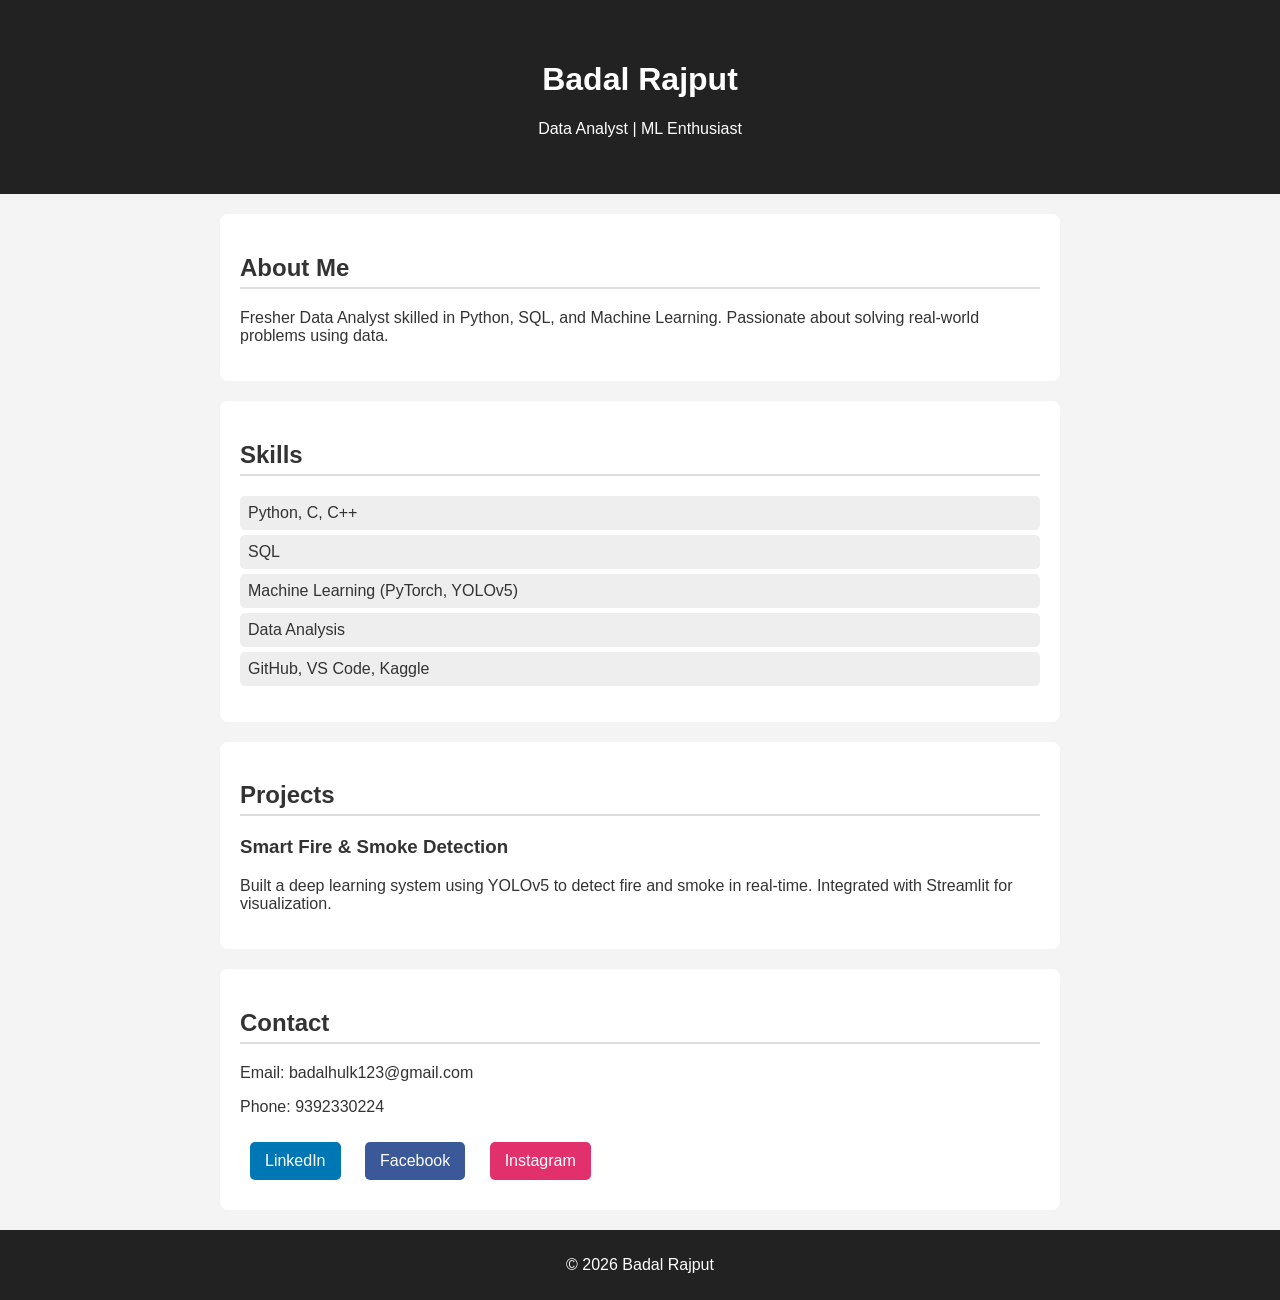
==== index.html @ 8eb7478a "Rename profile.html to index.html" ====
<!DOCTYPE html>
<html lang="en">
<head>
    <meta charset="UTF-8">
    <meta name="viewport" content="width=device-width, initial-scale=1.0">
    <title>Badal Rajput | Portfolio</title>
    <link rel="stylesheet" href="style.css">
</head>
<body>

    <header>
        <h1>Badal Rajput</h1>
        <p>Data Analyst | ML Enthusiast</p>
    </header>

    <section class="about">
        <h2>About Me</h2>
        <p>
            Fresher Data Analyst skilled in Python, SQL, and Machine Learning. 
            Passionate about solving real-world problems using data.
        </p>
    </section>

    <section class="skills">
        <h2>Skills</h2>
        <ul>
            <li>Python, C, C++</li>
            <li>SQL</li>
            <li>Machine Learning (PyTorch, YOLOv5)</li>
            <li>Data Analysis</li>
            <li>GitHub, VS Code, Kaggle</li>
        </ul>
    </section>

    <section class="projects">
        <h2>Projects</h2>
        <div class="project">
            <h3>Smart Fire & Smoke Detection</h3>
            <p>
                Built a deep learning system using YOLOv5 to detect fire and smoke in real-time.
                Integrated with Streamlit for visualization.
            </p>
        </div>
    </section>

    <section class="contact">
        <h2>Contact</h2>
        <p>Email: badalhulk123@gmail.com</p>
        <p>Phone: 9392330224</p>

        <div class="social">
            <a href="https://www.linkedin.com/in/badal-rajput-623a06137/" target="_blank">LinkedIn</a>
            <a href="https://www.facebook.com/badal.rajput.296373" target="_blank">Facebook</a>
            <a href="https://www.instagram.com/badal_rajput_007/" target="_blank">Instagram</a>
        </div>
    </section>

    <footer>
        <p>© 2026 Badal Rajput</p>
    </footer>

</body>
</html>
---- style.css ----
body {
    font-family: Arial, sans-serif;
    margin: 0;
    background: #f4f4f4;
    color: #333;
}

header {
    background: #222;
    color: #fff;
    text-align: center;
    padding: 40px 20px;
}

section {
    padding: 20px;
    margin: 20px auto;
    max-width: 800px;
    background: #fff;
    border-radius: 8px;
}

h2 {
    border-bottom: 2px solid #ddd;
    padding-bottom: 5px;
}

.skills ul {
    list-style: none;
    padding: 0;
}

.skills li {
    background: #eee;
    margin: 5px 0;
    padding: 8px;
    border-radius: 5px;
}

.project {
    margin-top: 10px;
}

.social a {
    display: inline-block;
    margin: 10px;
    text-decoration: none;
    color: #fff;
    background: #0077b5;
    padding: 10px 15px;
    border-radius: 5px;
}

.social a:nth-child(2) {
    background: #3b5998;
}

.social a:nth-child(3) {
    background: #e1306c;
}

footer {
    text-align: center;
    padding: 10px;
    background: #222;
    color: white;
}
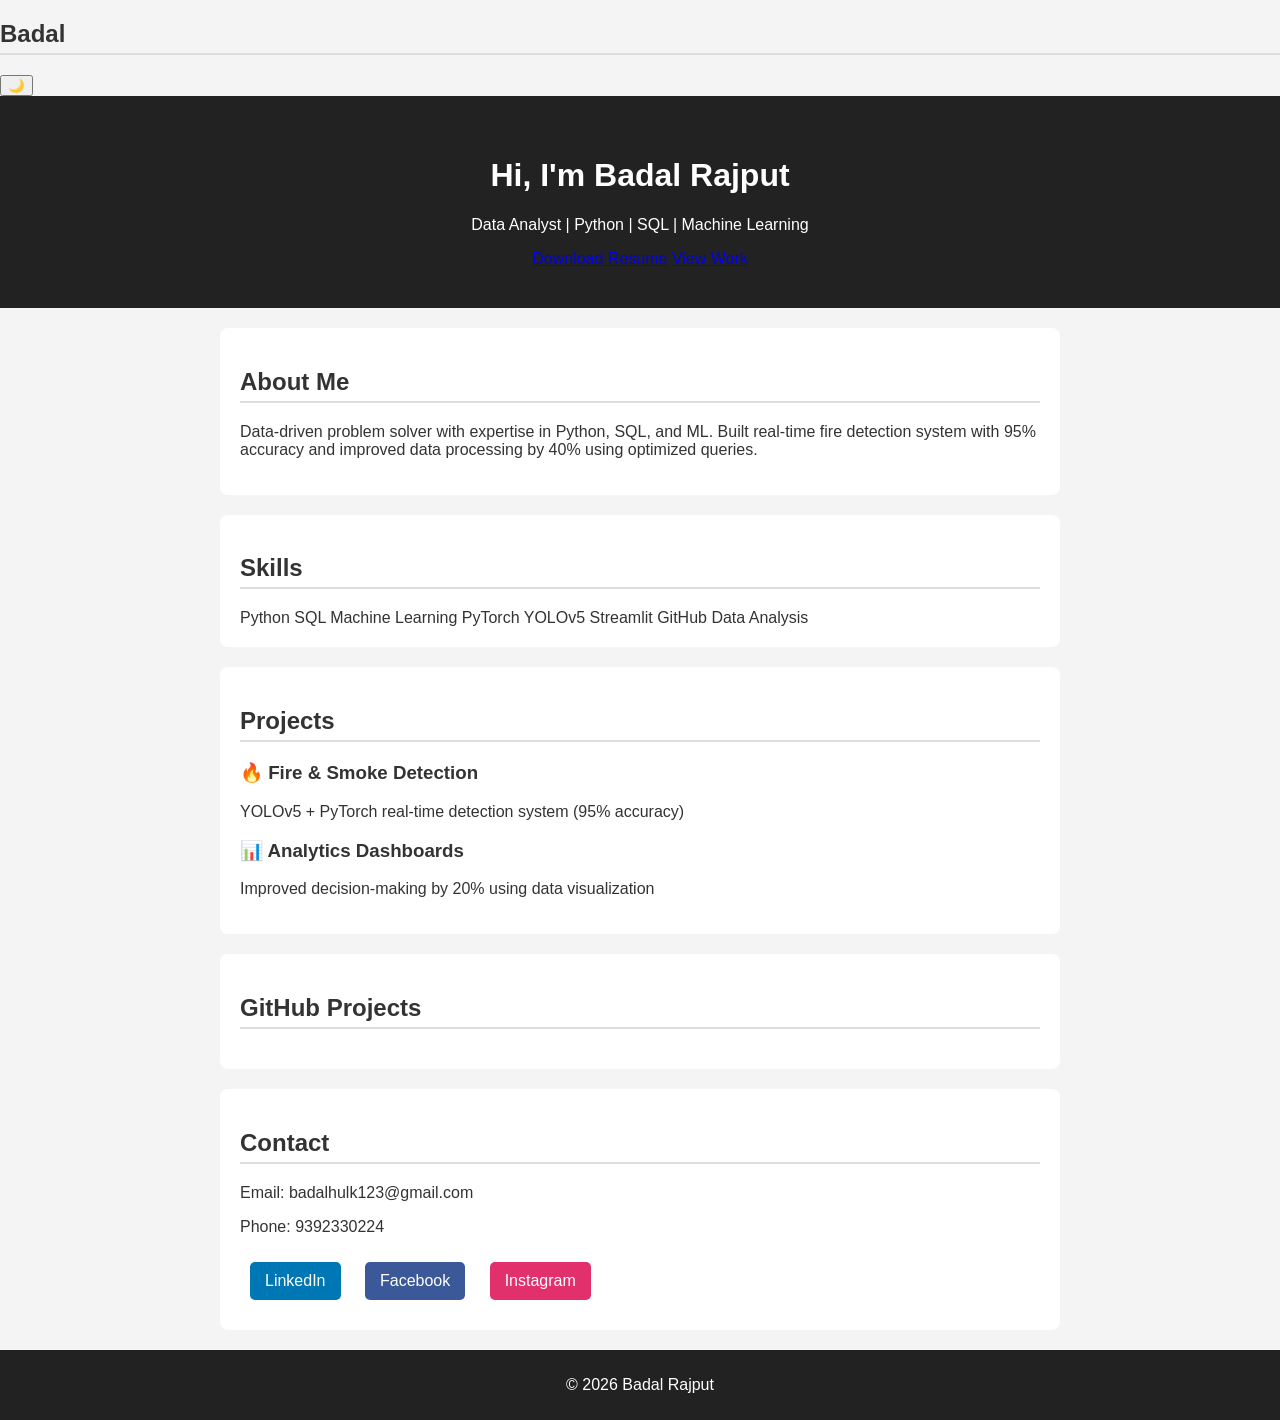
==== commit 61c526a2: "Update index.html" ====
--- a/index.html
+++ b/index.html
@@ -1,63 +1,94 @@
 <!DOCTYPE html>
 <html lang="en">
 <head>
-    <meta charset="UTF-8">
-    <meta name="viewport" content="width=device-width, initial-scale=1.0">
-    <title>Badal Rajput | Portfolio</title>
-    <link rel="stylesheet" href="style.css">
+<meta charset="UTF-8">
+<meta name="viewport" content="width=device-width, initial-scale=1.0">
+<title>Badal Rajput | Data Analyst</title>
+<link rel="stylesheet" href="style.css">
 </head>
+
 <body>
 
-    <header>
-        <h1>Badal Rajput</h1>
-        <p>Data Analyst | ML Enthusiast</p>
-    </header>
+<!-- NAV -->
+<nav>
+    <h2>Badal</h2>
+    <button id="themeToggle">🌙</button>
+</nav>
 
-    <section class="about">
-        <h2>About Me</h2>
-        <p>
-            Fresher Data Analyst skilled in Python, SQL, and Machine Learning. 
-            Passionate about solving real-world problems using data.
-        </p>
-    </section>
+<!-- HERO -->
+<header class="hero">
+    <h1>Hi, I'm Badal Rajput</h1>
+    <p>Data Analyst | Python | SQL | Machine Learning</p>
 
-    <section class="skills">
-        <h2>Skills</h2>
-        <ul>
-            <li>Python, C, C++</li>
-            <li>SQL</li>
-            <li>Machine Learning (PyTorch, YOLOv5)</li>
-            <li>Data Analysis</li>
-            <li>GitHub, VS Code, Kaggle</li>
-        </ul>
-    </section>
+    <div class="cta">
+        <a href="Insurance Resume.pdf" download class="btn">Download Resume</a>
+        <a href="#projects" class="btn outline">View Work</a>
+    </div>
+</header>
 
-    <section class="projects">
-        <h2>Projects</h2>
-        <div class="project">
-            <h3>Smart Fire & Smoke Detection</h3>
-            <p>
-                Built a deep learning system using YOLOv5 to detect fire and smoke in real-time.
-                Integrated with Streamlit for visualization.
-            </p>
-        </div>
-    </section>
+<!-- ABOUT -->
+<section class="glass">
+    <h2>About Me</h2>
+    <p>
+        Data-driven problem solver with expertise in Python, SQL, and ML.
+        Built real-time fire detection system with 95% accuracy and improved
+        data processing by 40% using optimized queries.
+    </p>
+</section>
 
-    <section class="contact">
-        <h2>Contact</h2>
-        <p>Email: badalhulk123@gmail.com</p>
-        <p>Phone: 9392330224</p>
+<!-- SKILLS -->
+<section>
+    <h2>Skills</h2>
+    <div class="skills">
+        <span>Python</span>
+        <span>SQL</span>
+        <span>Machine Learning</span>
+        <span>PyTorch</span>
+        <span>YOLOv5</span>
+        <span>Streamlit</span>
+        <span>GitHub</span>
+        <span>Data Analysis</span>
+    </div>
+</section>
 
-        <div class="social">
-            <a href="https://www.linkedin.com/in/badal-rajput-623a06137/" target="_blank">LinkedIn</a>
-            <a href="https://www.facebook.com/badal.rajput.296373" target="_blank">Facebook</a>
-            <a href="https://www.instagram.com/badal_rajput_007/" target="_blank">Instagram</a>
-        </div>
-    </section>
+<!-- PROJECTS -->
+<section id="projects">
+    <h2>Projects</h2>
 
-    <footer>
-        <p>© 2026 Badal Rajput</p>
-    </footer>
+    <div class="card">
+        <h3>🔥 Fire & Smoke Detection</h3>
+        <p>YOLOv5 + PyTorch real-time detection system (95% accuracy)</p>
+    </div>
 
+    <div class="card">
+        <h3>📊 Analytics Dashboards</h3>
+        <p>Improved decision-making by 20% using data visualization</p>
+    </div>
+</section>
+
+<!-- GITHUB -->
+<section>
+    <h2>GitHub Projects</h2>
+    <div id="githubProjects" class="grid"></div>
+</section>
+
+<!-- CONTACT -->
+<section class="glass">
+    <h2>Contact</h2>
+    <p>Email: badalhulk123@gmail.com</p>
+    <p>Phone: 9392330224</p>
+
+    <div class="social">
+        <a href="https://www.linkedin.com/in/badal-rajput-623a06137/" target="_blank">LinkedIn</a> 
+        <a href="https://www.facebook.com/badal.rajput.296373" target="_blank">Facebook</a>
+        <a href="https://www.instagram.com/badal_rajput_007/" target="_blank">Instagram</a>
+    </div>
+</section>
+
+<footer>
+    <p>© 2026 Badal Rajput</p>
+</footer>
+
+<script src="script.js"></script>
 </body>
 </html>
